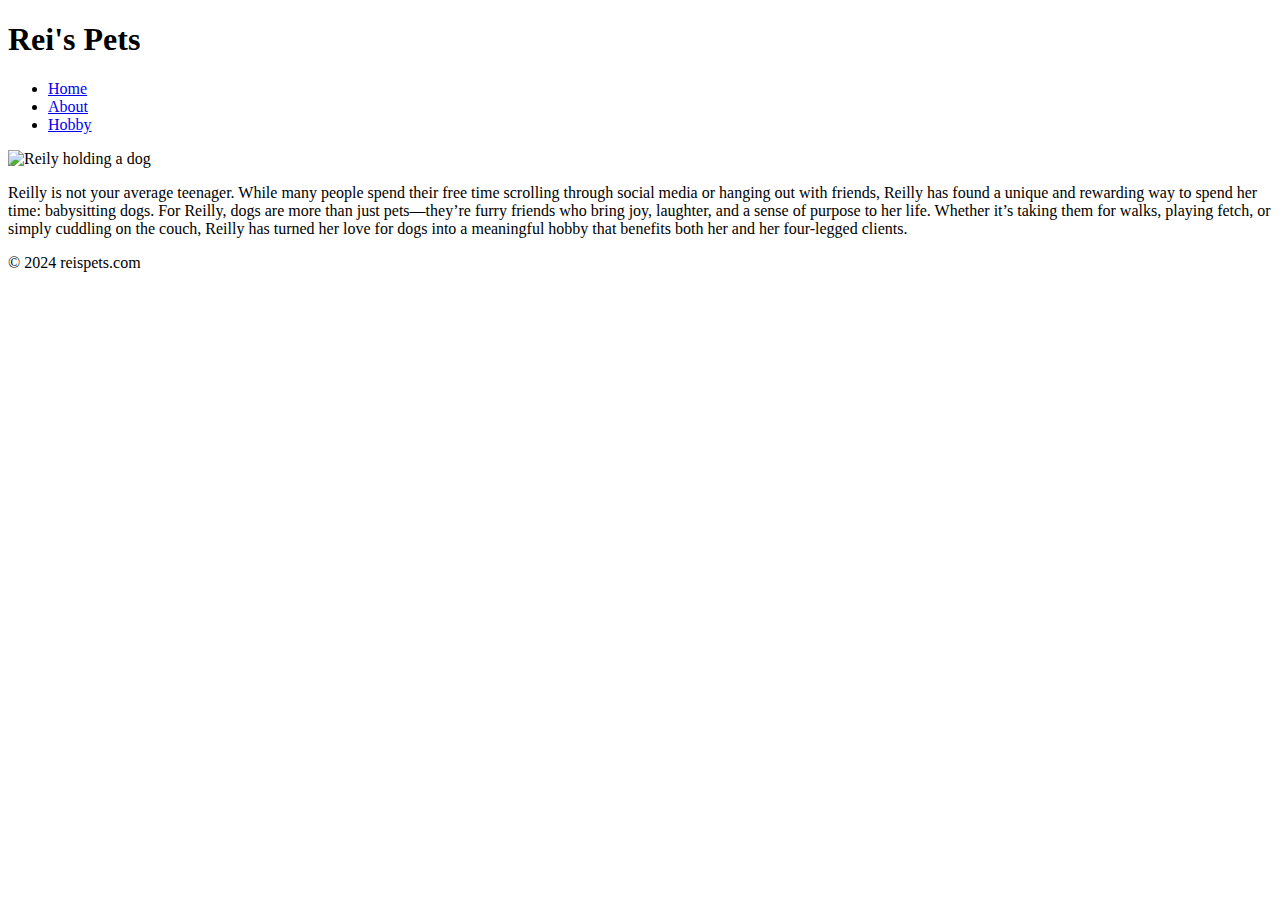
==== index.html @ 62d6784c "add code comments" ====
<!--
  Author: Salem Ben Aissa
  File name: index.html
  Date: 02-09-2024
-->
<!DOCTYPE html>
<html lang="en">
<head>
  <meta charset="UTF-8">
  <meta name="viewport" content="width=device-width, initial-scale=1.0">
  <title>Rei's Pets</title>
</head>
<body>

  <!-- Header -->
  <header>
    <h1>Rei's Pets</h1>
    <ul>
      <li><a href="index.html">Home</a></li>
      <li><a href="about.html">About</a></li>
      <li><a href="hobby.html">Hobby</a></li>
    </ul>
  </header>

  <!-- Main content will go here -->
  <main>
    <img class="hero" src="" alt="Reily holding a dog">
    <p>Reilly is not your average teenager. While many people spend their free time scrolling through social media or hanging out with friends, Reilly has found a unique and rewarding way to spend her time: babysitting dogs. For Reilly, dogs are more than just pets—they’re furry friends who bring joy, laughter, and a sense of purpose to her life. Whether it’s taking them for walks, playing fetch, or simply cuddling on the couch, Reilly has turned her love for dogs into a meaningful hobby that benefits both her and her four-legged clients.</p>

  </main>

  <footer>
    <p>&copy; 2024 reispets.com</p>
  </footer>
</body>
</html>
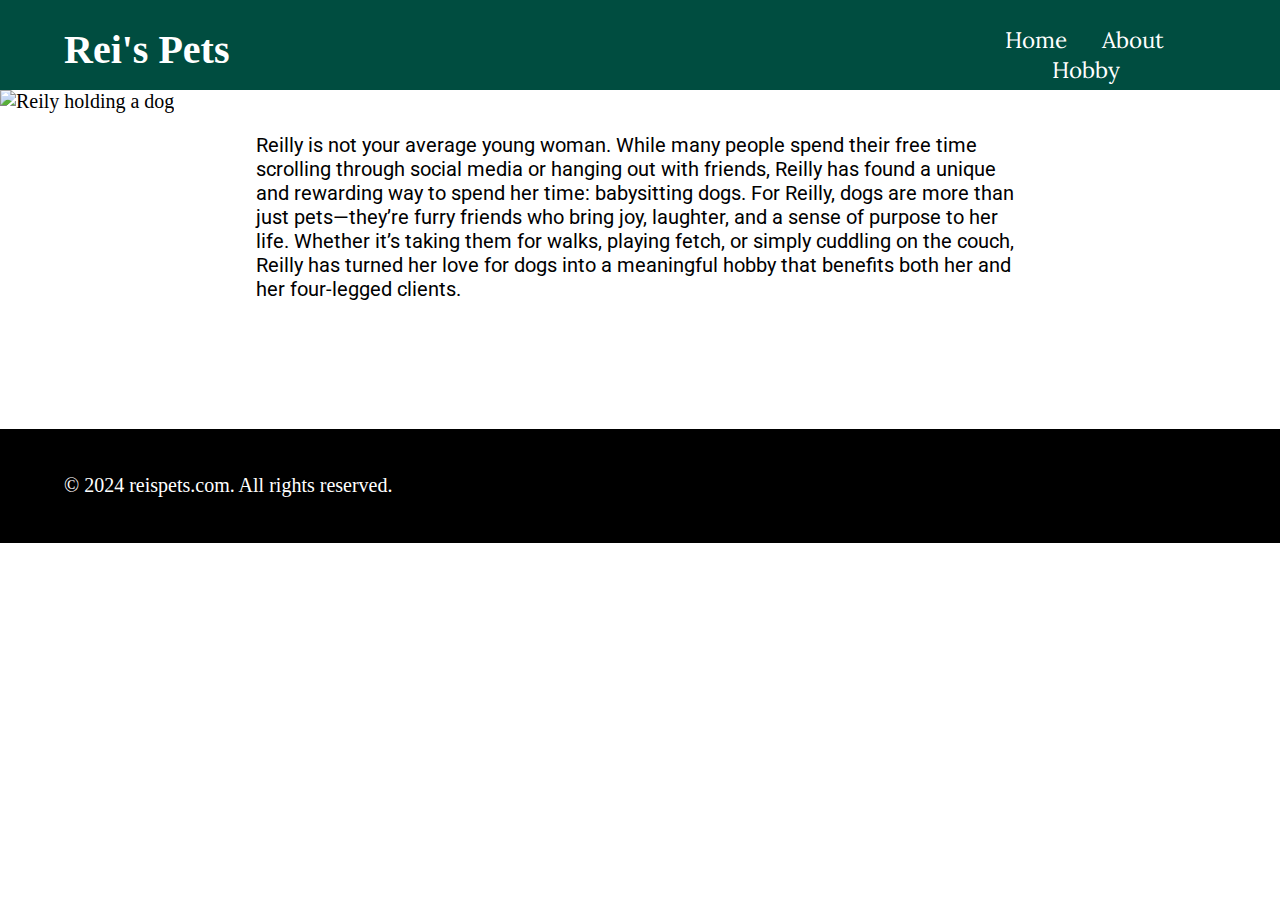
==== commit 1e4795bd: "modified homepage" ====
--- a/index.html
+++ b/index.html
@@ -7,30 +7,39 @@
 <html lang="en">
 <head>
   <meta charset="UTF-8">
+  <link rel="stylesheet" href="CSS/styles.css">
   <meta name="viewport" content="width=device-width, initial-scale=1.0">
+  <link rel="preconnect" href="https://fonts.googleapis.com">
+  <link rel="preconnect" href="https://fonts.gstatic.com" crossorigin>
+  <link href="https://fonts.googleapis.com/css2?family=Emblema+One&family=Lora:ital,wght@0,400..700;1,400..700&family=Roboto:ital,wght@0,100..900;1,100..900&display=swap" rel="stylesheet">
   <title>Rei's Pets</title>
 </head>
 <body>
 
   <!-- Header -->
   <header>
-    <h1>Rei's Pets</h1>
-    <ul>
-      <li><a href="index.html">Home</a></li>
-      <li><a href="about.html">About</a></li>
-      <li><a href="hobby.html">Hobby</a></li>
-    </ul>
+    <div class="logo">
+      <h1>Rei's Pets</h1>
+    </div>
+    <nav>
+      <ul>
+        <li><a href="index.html">Home</a></li>
+        <li><a href="about.html">About</a></li>
+        <li><a href="hobby.html">Hobby</a></li>
+      </ul>
+    </nav>
   </header>
 
   <!-- Main content will go here -->
   <main>
     <img class="hero" src="" alt="Reily holding a dog">
-    <p>Reilly is not your average teenager. While many people spend their free time scrolling through social media or hanging out with friends, Reilly has found a unique and rewarding way to spend her time: babysitting dogs. For Reilly, dogs are more than just pets—they’re furry friends who bring joy, laughter, and a sense of purpose to her life. Whether it’s taking them for walks, playing fetch, or simply cuddling on the couch, Reilly has turned her love for dogs into a meaningful hobby that benefits both her and her four-legged clients.</p>
-
+    <section class="intro">
+      <p>Reilly is not your average young woman. While many people spend their free time scrolling through social media or hanging out with friends, Reilly has found a unique and rewarding way to spend her time: babysitting dogs. For Reilly, dogs are more than just pets—they’re furry friends who bring joy, laughter, and a sense of purpose to her life. Whether it’s taking them for walks, playing fetch, or simply cuddling on the couch, Reilly has turned her love for dogs into a meaningful hobby that benefits both her and her four-legged clients.</p>
+    </section>
   </main>
 
   <footer>
-    <p>&copy; 2024 reispets.com</p>
+    <p>&copy; 2024 reispets.com. All rights reserved.</p>
   </footer>
 </body>
 </html>--- a/CSS/styles.css
+++ b/CSS/styles.css
@@ -0,0 +1,70 @@
+/*
+  Author: Salem Ben Aissa
+  File name: index.html
+  Date: 02-09-2024
+*/
+
+/* CSS Reset */
+body, header, nav, main, footer, h1, div, img, ul{
+  margin: 0;
+  padding: 0;
+  border: 0;
+}
+
+header {
+  padding: 2% 5% 5% 5%;
+  background-color: #004D40;
+  color: #fff;
+}
+
+.logo {
+  float: left;
+}
+
+nav {
+  float: right;
+  width: 25%;
+  font-size: 1.12em;
+}
+
+nav ul {
+  text-align: center;
+}
+
+nav li {
+  display: inline-block;
+  margin: 0 5%;
+  font-family: "Lora", serif;
+}
+
+nav li a {
+  color: #fff;
+  text-decoration: none;
+  padding: 20%;
+}
+
+nav li a:hover {
+  background-color: #E0F2F1;
+  color: #000;
+}
+
+body {
+  font-size: 1.25em;
+}
+
+main {
+  clear: left;
+}
+
+.intro {
+  width: 60%;
+  margin: auto;
+  font-family: "Roboto", sans-serif;
+}
+
+footer {
+  margin-top: 10%;
+  padding: 2% 5%;
+  background-color: #000;
+  color: #fff;
+}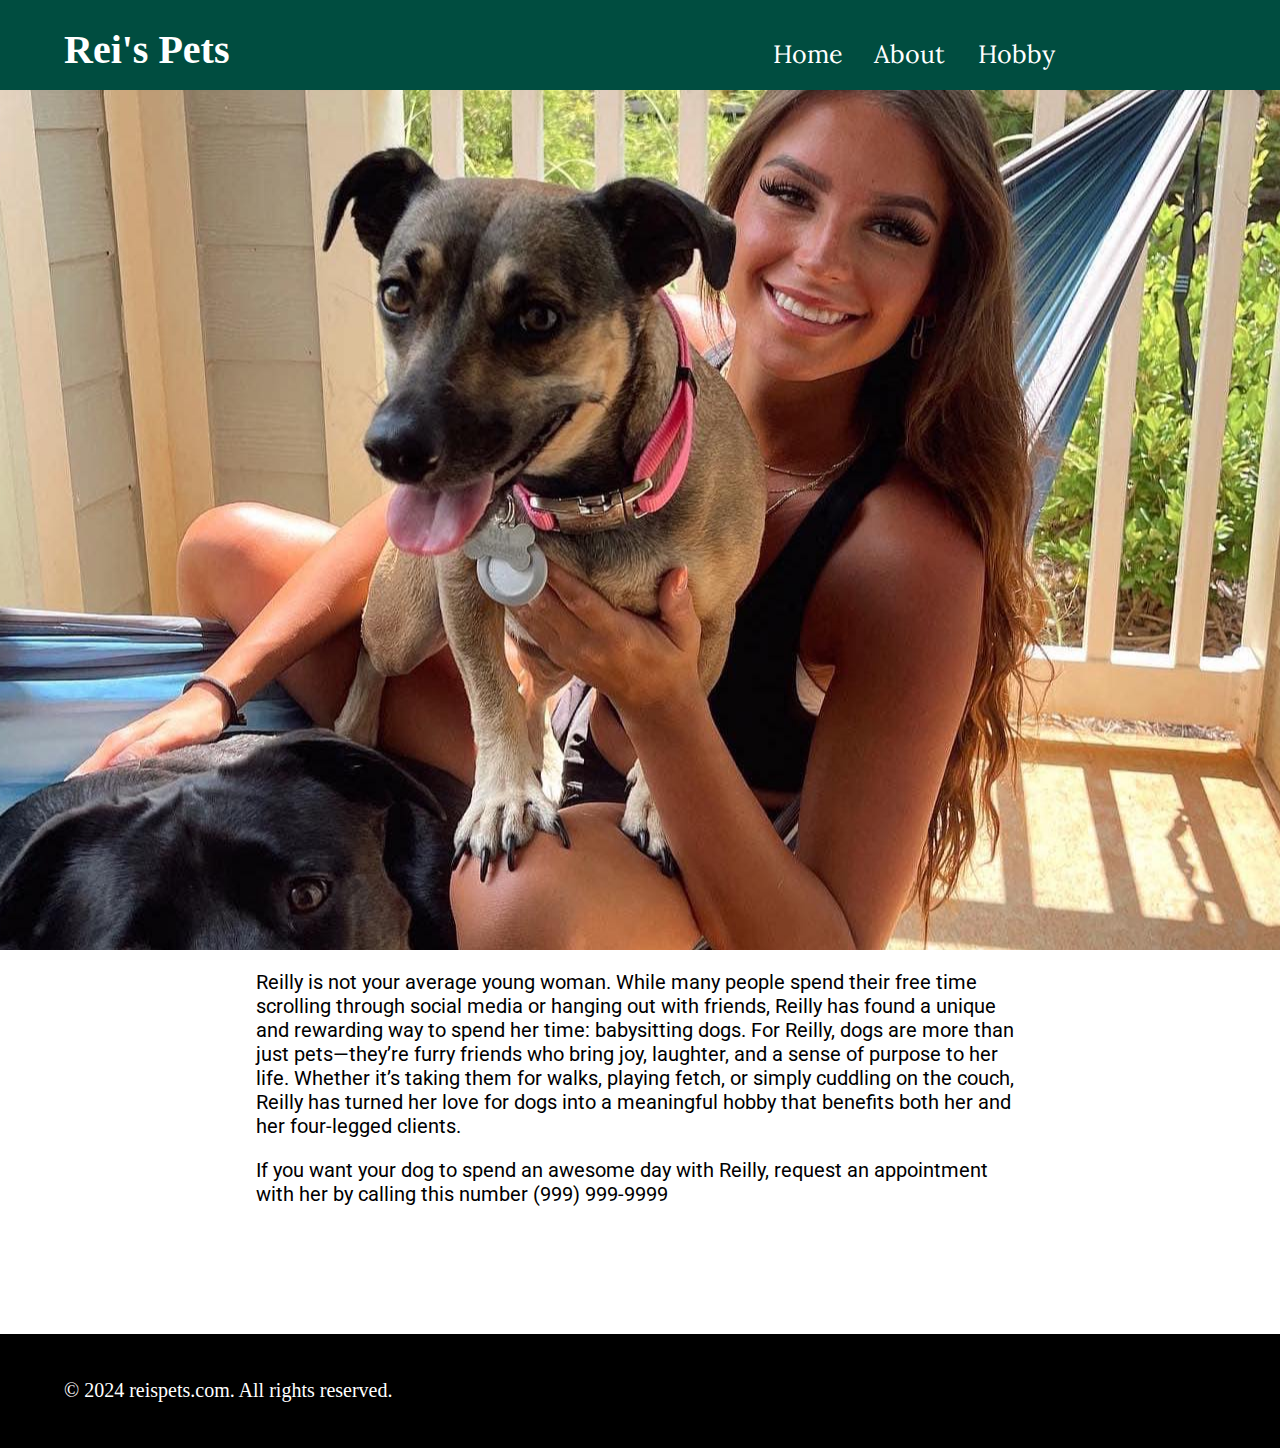
==== commit 4a763f1b: "modified home page, inserted media queries" ====
--- a/index.html
+++ b/index.html
@@ -32,9 +32,10 @@
 
   <!-- Main content will go here -->
   <main>
-    <img class="hero" src="" alt="Reily holding a dog">
+    <section class="hero tab-desk"></section>
     <section class="intro">
       <p>Reilly is not your average young woman. While many people spend their free time scrolling through social media or hanging out with friends, Reilly has found a unique and rewarding way to spend her time: babysitting dogs. For Reilly, dogs are more than just pets—they’re furry friends who bring joy, laughter, and a sense of purpose to her life. Whether it’s taking them for walks, playing fetch, or simply cuddling on the couch, Reilly has turned her love for dogs into a meaningful hobby that benefits both her and her four-legged clients.</p>
+      <p>If you want your dog to spend an awesome day with Reilly, request an appointment with her by calling this number (999) 999-9999</p>
     </section>
   </main>
 
--- a/CSS/styles.css
+++ b/CSS/styles.css
@@ -11,41 +11,47 @@
   border: 0;
 }
 
+/* Show mobile class and hide tab-desk for mobile viewports*/
+.mobile {
+  display: block;
+}
+
+.tab-desk {
+  display: none;
+}
+
+/* Style rules for header area */
 header {
   padding: 2% 5% 5% 5%;
   background-color: #004D40;
   color: #fff;
 }
 
-.logo {
-  float: left;
+header h1 {
+  text-align: center;
 }
 
-nav {
-  float: right;
-  width: 25%;
-  font-size: 1.12em;
+header nav {
+  text-align: center;
 }
 
 nav ul {
-  text-align: center;
+  list-style-type: none;
 }
 
-nav li {
-  display: inline-block;
-  margin: 0 5%;
-  font-family: "Lora", serif;
+nav ul li {
+  border-top: 1px solid #fff;
+  padding: 2% 0;
 }
 
-nav li a {
-  color: #fff;
-  text-decoration: none;
-  padding: 20%;
+nav ul li:first-child {
+  border-top: none;
 }
 
-nav li a:hover {
-  background-color: #E0F2F1;
-  color: #000;
+ul li a {
+  text-decoration: none;
+  color: #fff;
+  font-size: 1.12em;
 }
 
 body {
@@ -67,4 +73,73 @@
   padding: 2% 5%;
   background-color: #000;
   color: #fff;
-}+}
+
+/* Media Query for tablets viewports */
+@media screen and (min-width: 630px) {
+
+  /* hide mobile and show tab-desk */
+  .mobile {
+    display: none;
+  }
+
+  .tab-desk {
+    display: block;
+  }
+
+  header h1 {
+    font-size: 1.25em;
+  }
+
+  .logo {
+    float: left;
+  }
+
+  nav {
+    float: right;
+    width: 55%;
+    font-size: 1.12em;
+  }
+
+  nav ul {
+    text-align: center;
+  }
+
+  nav ul li {
+    border-top: none;
+    display: inline-block;
+    margin: 0 2%;
+    font-family: "Lora", serif;
+  }
+
+  nav li a {
+    color: #fff;
+    text-decoration: none;
+    padding: 20%;
+  }
+
+  nav li a:hover {
+    background-color: #E0F2F1;
+    color: #000;
+  }
+
+  .hero {
+    background-image: url("../images/hero.jpg");
+    background-position: 25% 25%;
+    width: 100%;
+    height: 300px;
+  }
+}
+
+/* Media Query for Desktop Viewports */
+@media screen and (min-width: 1015px) {
+
+  header h1 {
+    font-size: 2em;
+  }
+  
+  .hero {
+    height: 860px;
+    background-position: center;
+  }
+}
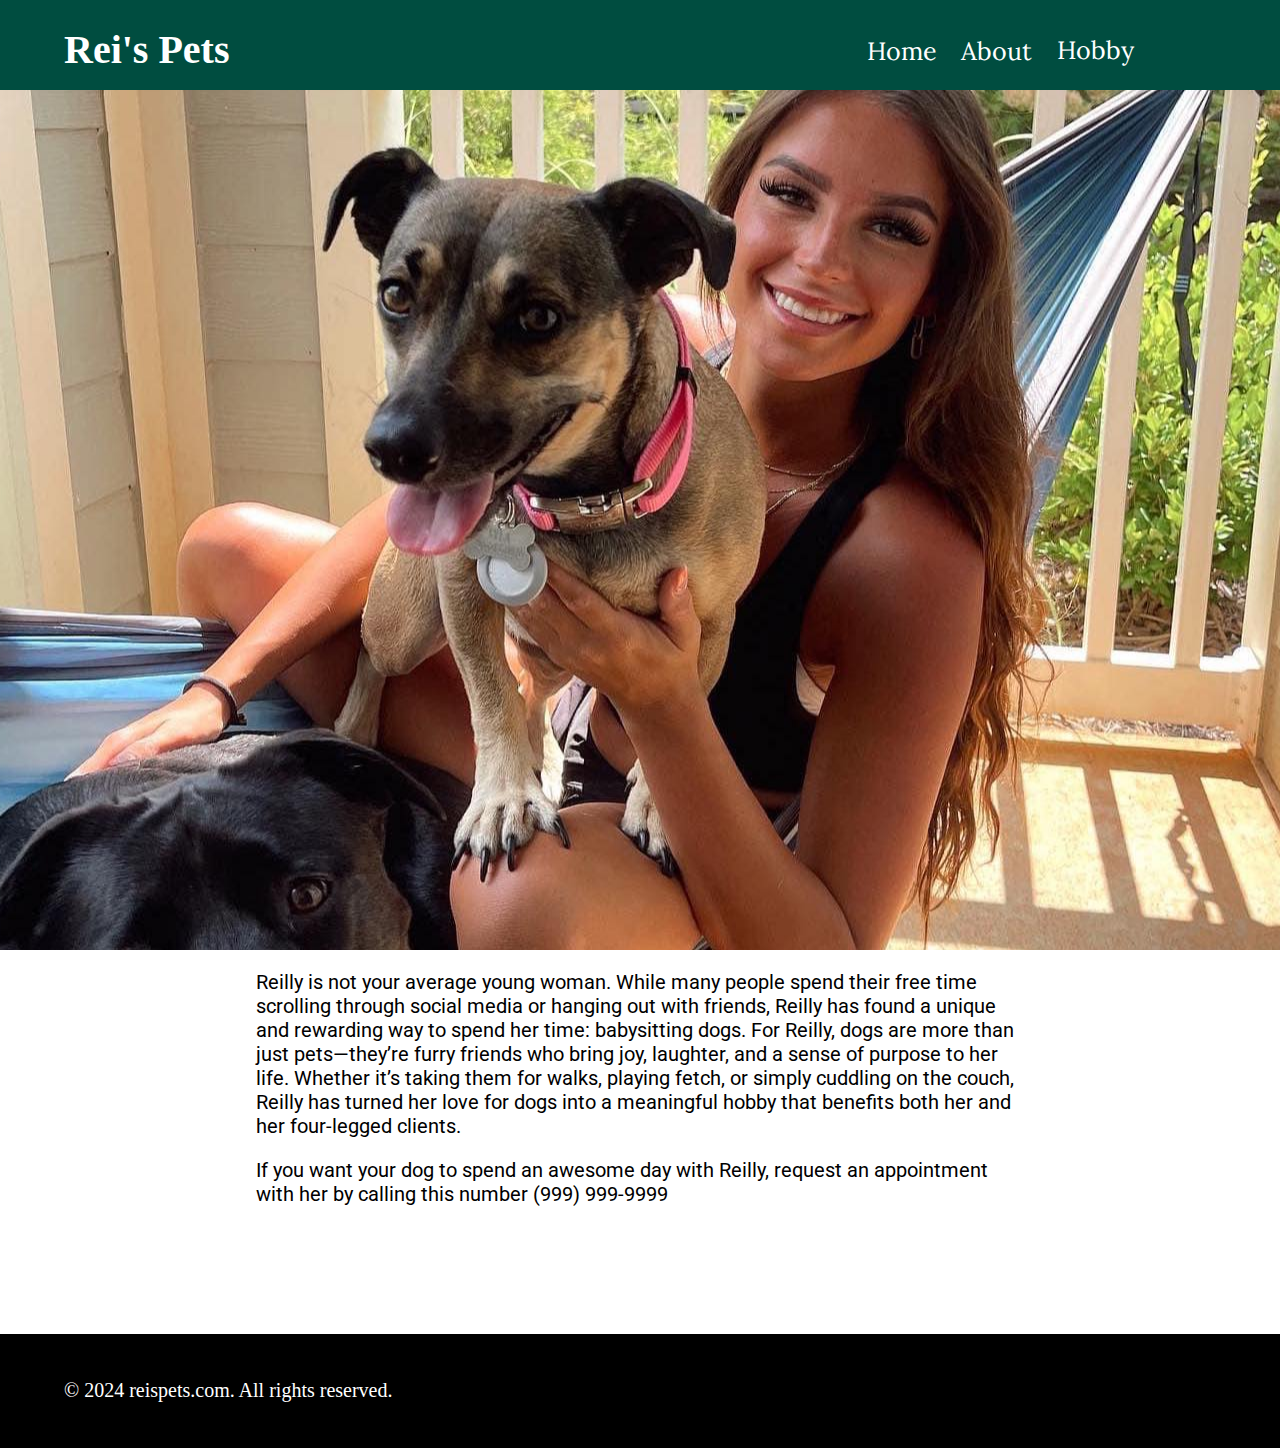
==== commit 48912f88: "adding git ignore and changing section to div in index.html" ====
--- a/index.html
+++ b/index.html
@@ -32,11 +32,11 @@
 
   <!-- Main content will go here -->
   <main>
-    <section class="hero tab-desk"></section>
-    <section class="intro">
+    <div class="hero tab-desk"></div>
+    <div class="intro">
       <p>Reilly is not your average young woman. While many people spend their free time scrolling through social media or hanging out with friends, Reilly has found a unique and rewarding way to spend her time: babysitting dogs. For Reilly, dogs are more than just pets—they’re furry friends who bring joy, laughter, and a sense of purpose to her life. Whether it’s taking them for walks, playing fetch, or simply cuddling on the couch, Reilly has turned her love for dogs into a meaningful hobby that benefits both her and her four-legged clients.</p>
       <p>If you want your dog to spend an awesome day with Reilly, request an appointment with her by calling this number (999) 999-9999</p>
-    </section>
+    </div>
   </main>
 
   <footer>
--- a/CSS/styles.css
+++ b/CSS/styles.css
@@ -137,9 +137,21 @@
   header h1 {
     font-size: 2em;
   }
-  
+
+  nav {
+    width: 40%;
+  }
+
   .hero {
     height: 860px;
     background-position: center;
   }
 }
+
+/* Media Query for Large Desktops */
+@media screen and (min-width: 1920px) {
+
+  nav {
+    width: 40%;
+  }
+}
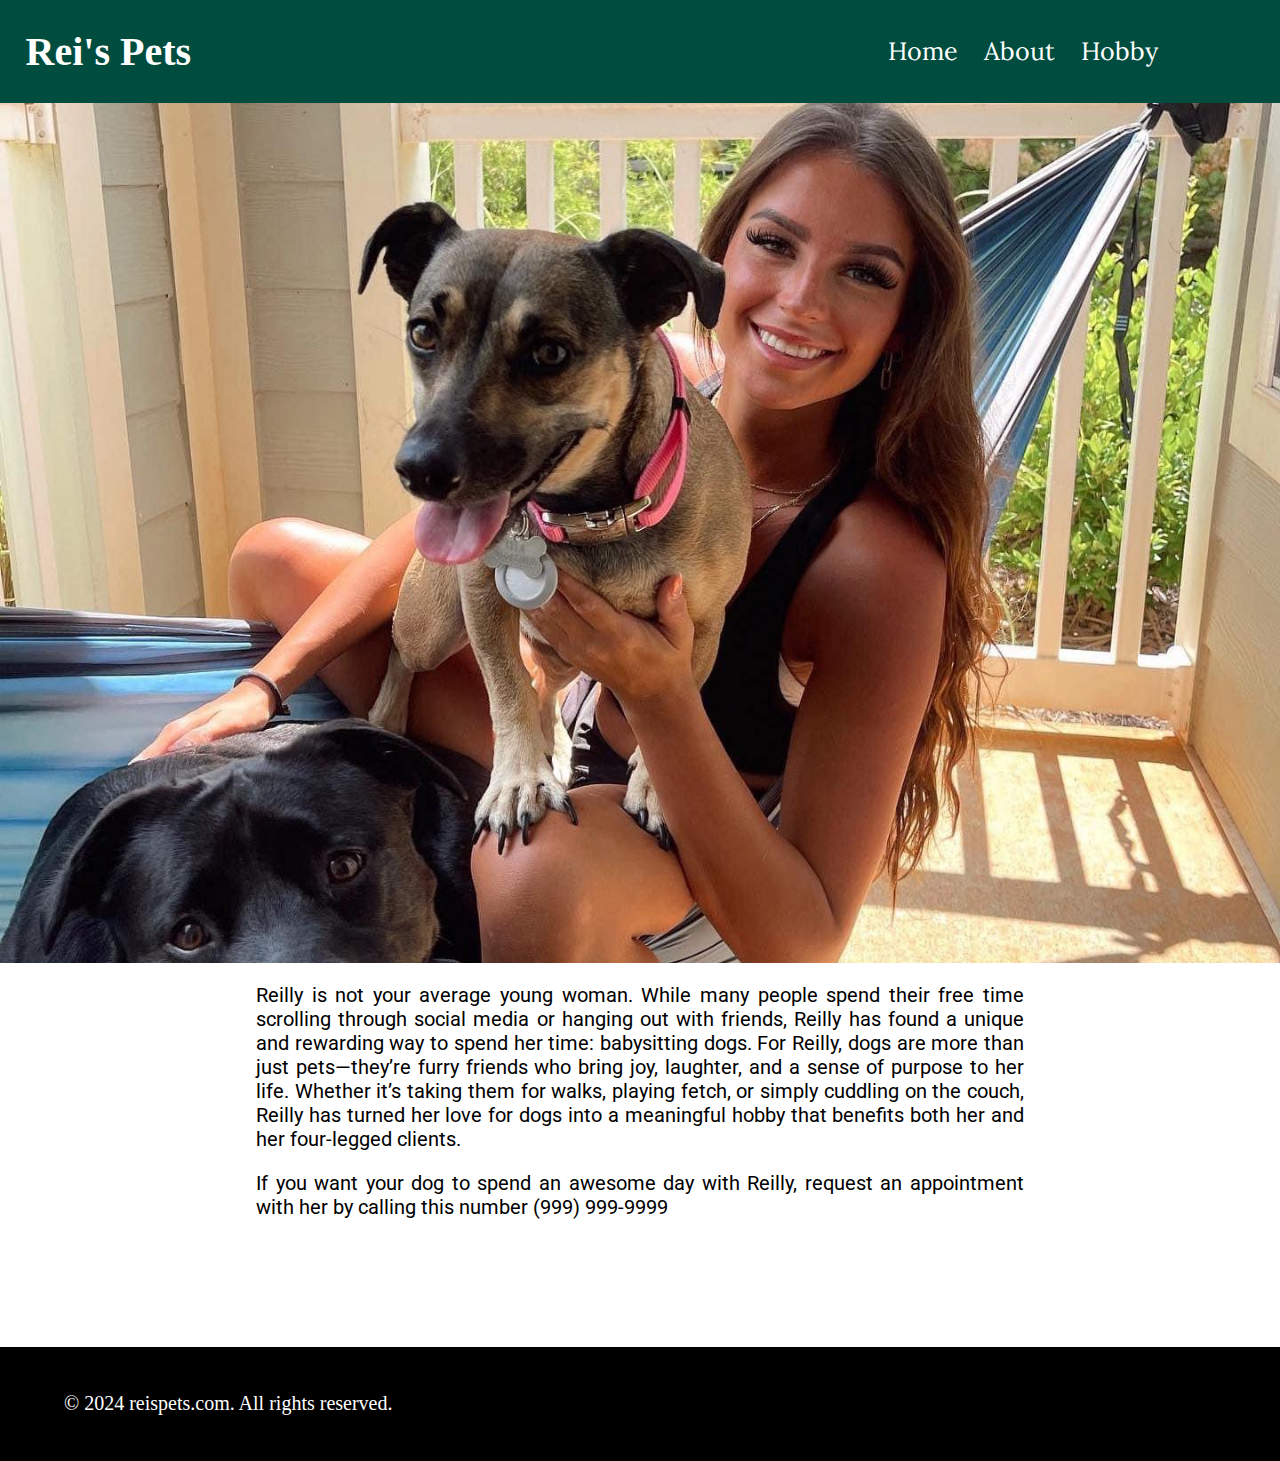
==== commit f141469b: "editing index and style to add grid view" ====
--- a/index.html
+++ b/index.html
@@ -33,6 +33,7 @@
   <!-- Main content will go here -->
   <main>
     <div class="hero tab-desk"></div>
+    <img src="images/hero-mob.jpg" alt="Reilly holding Lyla" class="mobile hero-mob">
     <div class="intro">
       <p>Reilly is not your average young woman. While many people spend their free time scrolling through social media or hanging out with friends, Reilly has found a unique and rewarding way to spend her time: babysitting dogs. For Reilly, dogs are more than just pets—they’re furry friends who bring joy, laughter, and a sense of purpose to her life. Whether it’s taking them for walks, playing fetch, or simply cuddling on the couch, Reilly has turned her love for dogs into a meaningful hobby that benefits both her and her four-legged clients.</p>
       <p>If you want your dog to spend an awesome day with Reilly, request an appointment with her by calling this number (999) 999-9999</p>
--- a/CSS/styles.css
+++ b/CSS/styles.css
@@ -62,10 +62,16 @@
   clear: left;
 }
 
+.hero-mob {
+  width: 100%;
+  margin: 0 auto;
+}
+
 .intro {
-  width: 60%;
+  width: 80%;
   margin: auto;
   font-family: "Roboto", sans-serif;
+  text-align: justify;
 }
 
 footer {
@@ -87,17 +93,23 @@
     display: block;
   }
 
+  header {
+    display: grid;
+    grid-template-columns: auto 55%;
+    align-items: center;
+  }
+
+  .logo {
+    grid-column: 1;
+  }
+
   header h1 {
     font-size: 1.25em;
   }
 
-  .logo {
-    float: left;
-  }
-
   nav {
     float: right;
-    width: 55%;
+    grid-column: 2;
     font-size: 1.12em;
   }
 
@@ -134,24 +146,51 @@
 /* Media Query for Desktop Viewports */
 @media screen and (min-width: 1015px) {
 
+  header {
+    padding: 2%;
+    display: grid;
+    grid-template-columns: auto 40%;
+    align-items: center;
+  }
+
+  .logo {
+    justify-self: start;
+  }
+
+  header h1 {
+    font-size: 2em;
+  }
+
+  .hero {
+    height: 860px;
+    background-position: center;
+    background-repeat: no-repeat;
+    background-size: cover;
+  }
+
+  .intro {
+    width: 60%;
+  }
+}
+
+/* Media Query for Large Desktops */
+@media screen and (min-width: 1439px) {
+
+  header {
+    display: grid;
+    grid-template-columns: auto auto auto auto;
+  }
+
+  .logo {
+    grid-column: 1;
+  }
+
   header h1 {
     font-size: 2em;
   }
 
   nav {
-    width: 40%;
-  }
-
-  .hero {
-    height: 860px;
-    background-position: center;
+    grid-column: 4;
+    font-size: 1.2em;
   }
 }
-
-/* Media Query for Large Desktops */
-@media screen and (min-width: 1920px) {
-
-  nav {
-    width: 40%;
-  }
-}
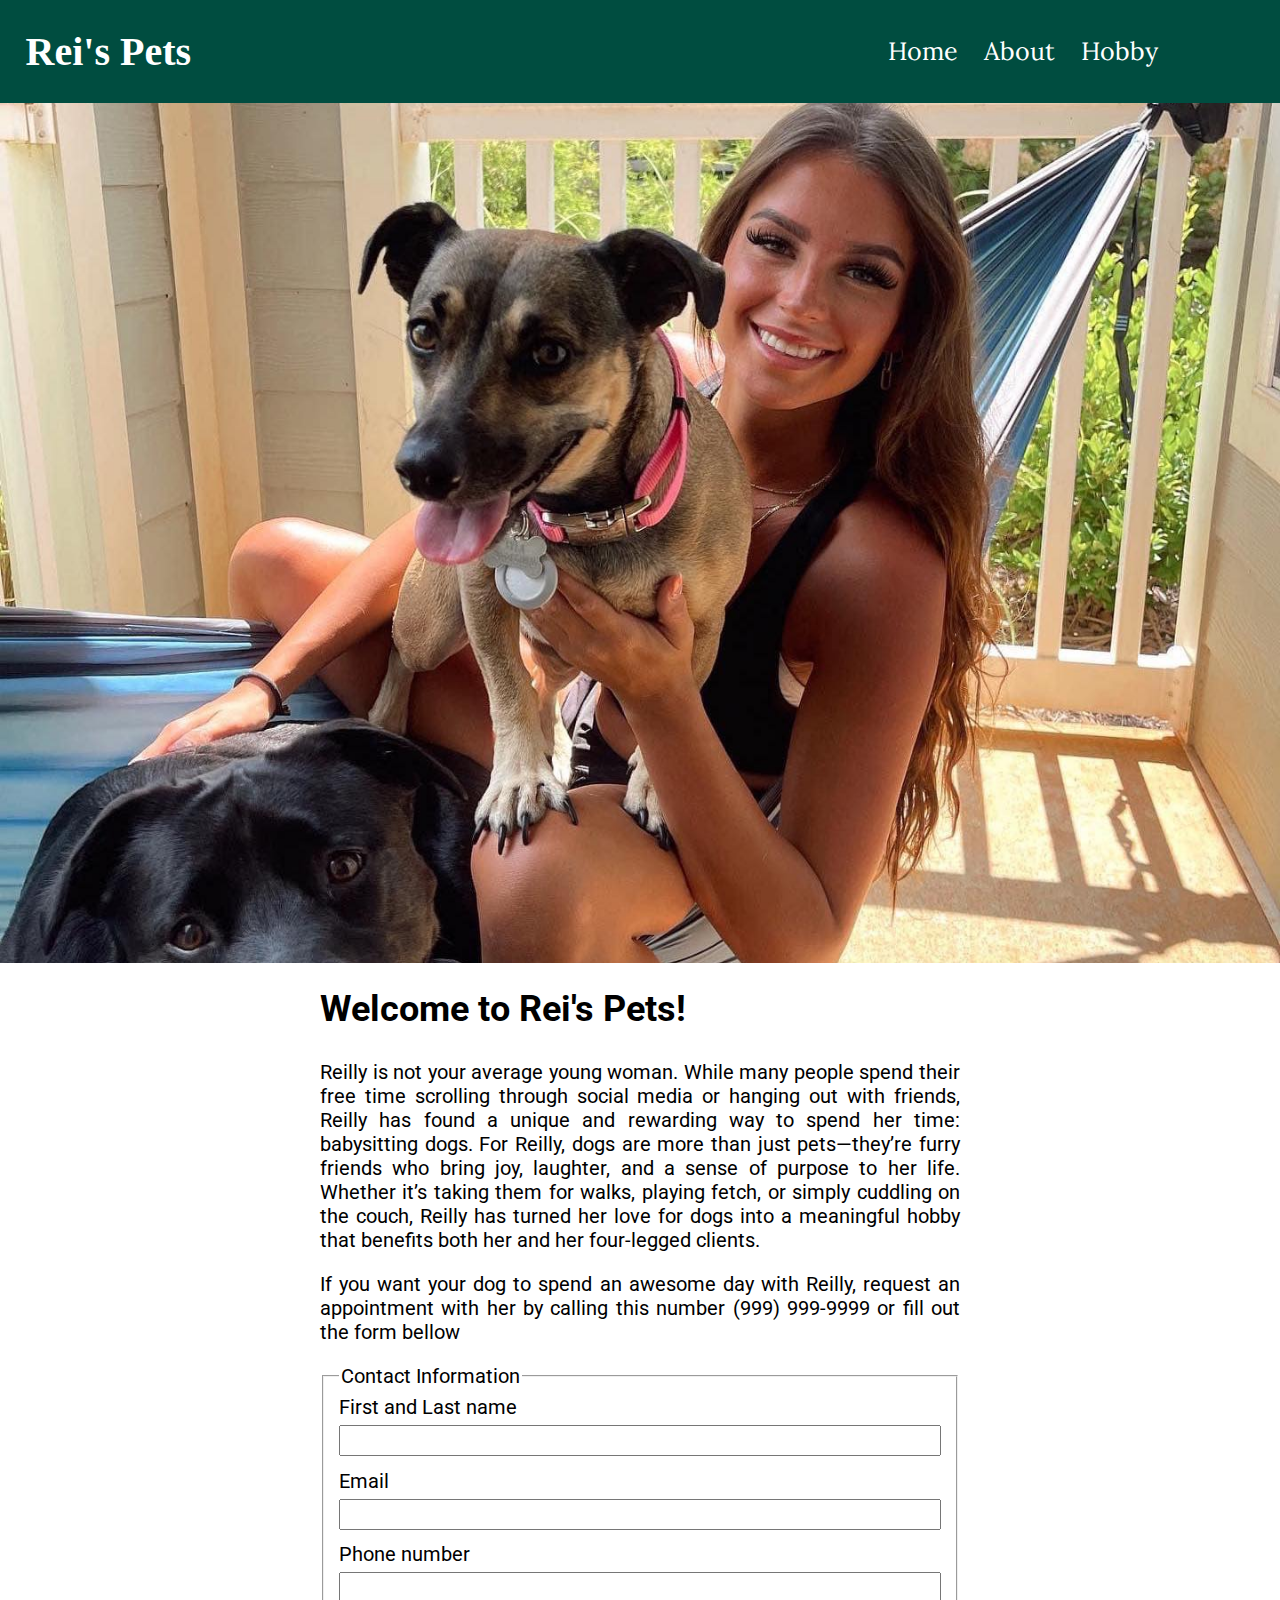
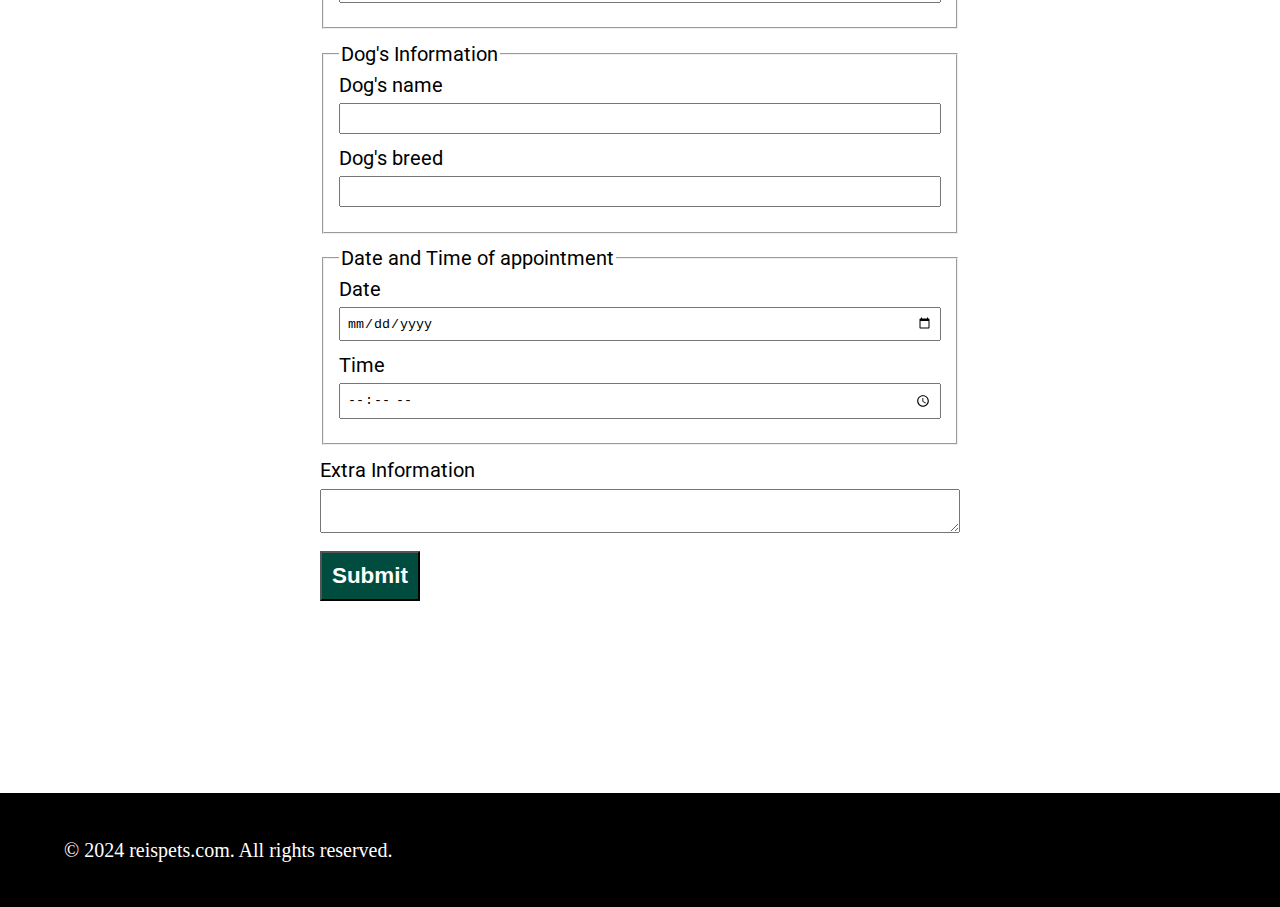
==== commit cee117ee: "add tab index and style form elements" ====
--- a/index.html
+++ b/index.html
@@ -19,7 +19,7 @@
   <!-- Header -->
   <header>
     <div class="logo">
-      <h1>Rei's Pets</h1>
+      <a href="index.html">Rei's Pets</a>
     </div>
     <nav>
       <ul>
@@ -34,14 +34,44 @@
   <main>
     <div class="hero tab-desk"></div>
     <img src="images/hero-mob.jpg" alt="Reilly holding Lyla" class="mobile hero-mob">
-    <div class="intro">
+    <section class="intro">
+      <h1 tabindex="0">Welcome to Rei's Pets!</h1>
       <p>Reilly is not your average young woman. While many people spend their free time scrolling through social media or hanging out with friends, Reilly has found a unique and rewarding way to spend her time: babysitting dogs. For Reilly, dogs are more than just pets—they’re furry friends who bring joy, laughter, and a sense of purpose to her life. Whether it’s taking them for walks, playing fetch, or simply cuddling on the couch, Reilly has turned her love for dogs into a meaningful hobby that benefits both her and her four-legged clients.</p>
-      <p>If you want your dog to spend an awesome day with Reilly, request an appointment with her by calling this number (999) 999-9999</p>
-    </div>
+      <p>If you want your dog to spend an awesome day with Reilly, request an appointment with her by calling this number (999) 999-9999 or fill out the form bellow</p>
+
+      <form action="#">
+        <fieldset>
+          <legend>Contact Information</legend>
+          <label for="name">First and Last name</label>
+          <input type="text" id="name" name="name" required>
+          <label for="email">Email</label>
+          <input type="email" id="email" name="email" required>
+          <label for="phone">Phone number</label>
+          <input type="tel" id="phone" name="phone" required>
+        </fieldset>
+        <fieldset>
+          <legend>Dog's Information</legend>
+          <label for="dog">Dog's name</label>
+          <input type="text" id="dog" name="dog" required>
+          <label for="breed">Dog's breed</label>
+          <input type="text" id="breed" name="breed" required>
+        </fieldset>
+        <fieldset>
+          <legend>Date and Time of appointment</legend>
+          <label for="date">Date</label>
+          <input type="date" id="date" name="date" required>
+          <label for="time">Time</label>
+          <input type="time" id="time" name="time" required>
+        </fieldset>
+        <label for="info">Extra Information</label>
+        <textarea id="info" name="info"></textarea>
+        <button type="submit" id="submit">Submit</button>
+      </form>
+    </section>
   </main>
 
   <footer>
-    <p>&copy; 2024 reispets.com. All rights reserved.</p>
+    <p tabindex="0">&copy; 2024 reispets.com. All rights reserved.</p>
   </footer>
 </body>
 </html>--- a/CSS/styles.css
+++ b/CSS/styles.css
@@ -11,6 +11,10 @@
   border: 0;
 }
 
+* {
+  box-sizing: border-box;
+}
+
 /* Show mobile class and hide tab-desk for mobile viewports*/
 .mobile {
   display: block;
@@ -27,8 +31,11 @@
   color: #fff;
 }
 
-header h1 {
-  text-align: center;
+.logo a {
+  font-size: 2em;
+  font-weight: bold;
+  text-decoration: none;
+  color: #fff;
 }
 
 header nav {
@@ -60,6 +67,15 @@
 
 main {
   clear: left;
+  font-family: "Roboto", sans-serif;
+}
+
+main h1 {
+  font-size: 1.12em;
+}
+
+main p {
+  text-align: justify;
 }
 
 .hero-mob {
@@ -68,10 +84,44 @@
 }
 
 .intro {
+  padding-top: 5%;
   width: 80%;
   margin: auto;
-  font-family: "Roboto", sans-serif;
   text-align: justify;
+}
+
+/* Style rules for form elements */
+
+fieldset, input, select, textarea {
+  margin-bottom: 2%;
+}
+
+label {
+  display: block;
+}
+
+input[type="text"], input[type="email"], input[type="date"], input[type="time"], input[type="tel"], textarea {
+  width: 100%;
+  padding: 1%;
+  margin-top: 1%;
+}
+
+#submit {
+  background-color: #004D40;
+  color: #fff;
+  font-size: 1.12em;
+  font-weight: bold;
+  padding: 10px;
+}
+
+main section {
+  margin: auto;
+  padding: 5% 5%;
+}
+
+.gallery img {
+  width: 100%;
+  margin: 0 auto;
 }
 
 footer {
@@ -141,6 +191,16 @@
     width: 100%;
     height: 300px;
   }
+
+  .intro {
+    padding-top: 2%;
+  }
+
+  .gallery {
+    display: grid;
+    grid-template-columns: auto auto;
+    gap: 2%;
+  }
 }
 
 /* Media Query for Desktop Viewports */
@@ -168,8 +228,21 @@
     background-size: cover;
   }
 
+  main h1 {
+    font-size: 1.8em;
+    padding-bottom: 10px;
+  }
+
   .intro {
     width: 60%;
+  }
+
+  main section {
+    width: 80%;
+  }
+
+  .greetings {
+    margin-top: 60px;
   }
 }
 
